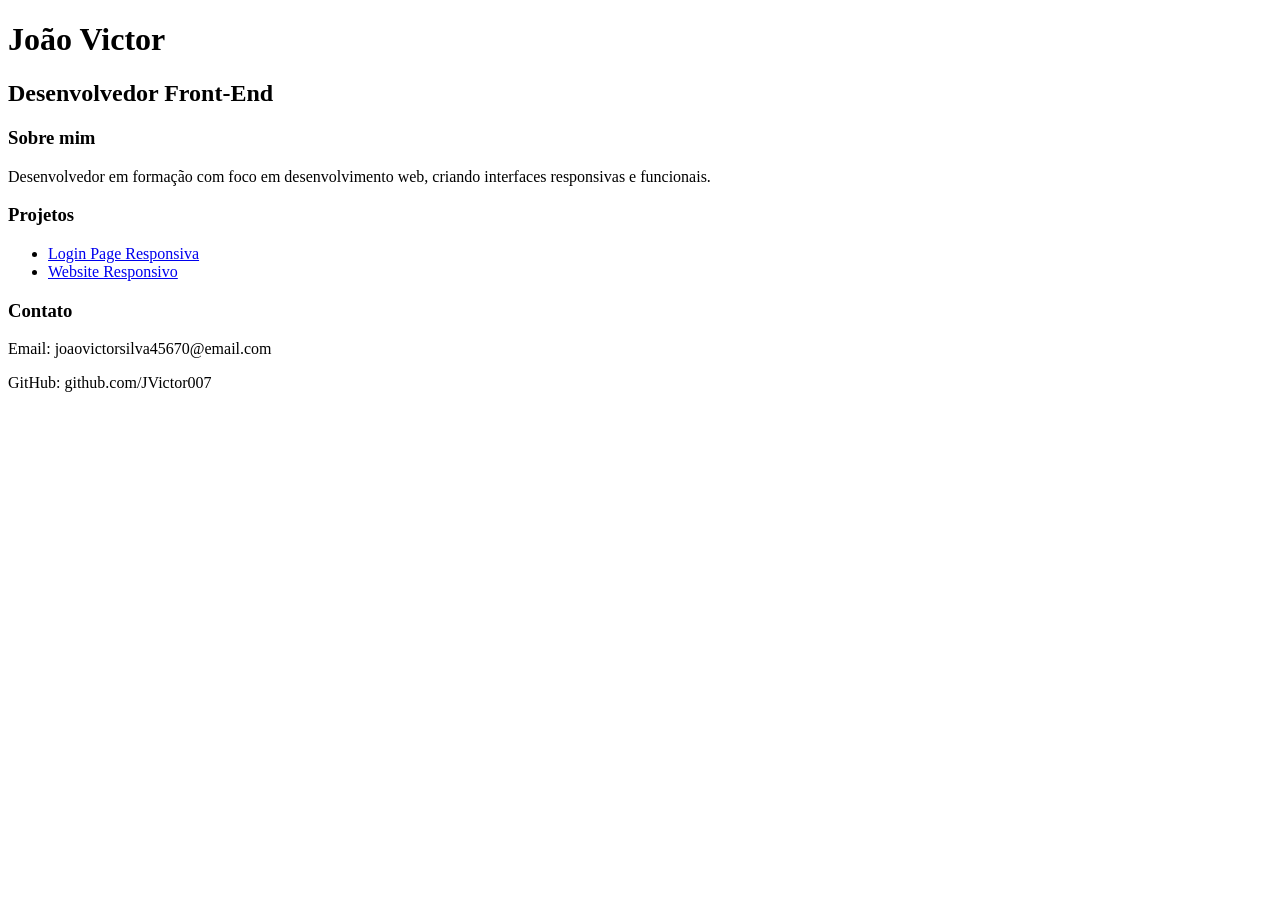
==== index.html @ 4271b24f "Update and rename vt17.html to index.html" ====
<!DOCTYPE html>
<html lang="pt-BR">
<head>
  <meta charset="UTF-8">
  <meta name="viewport" content="width=device-width, initial-scale=1.0">
  <title>João Victor | Portfólio</title>
</head>

<body>

  <h1>João Victor</h1>
  <h2>Desenvolvedor Front-End</h2>

  <h3>Sobre mim</h3>
  <p>Desenvolvedor em formação com foco em desenvolvimento web, criando interfaces responsivas e funcionais.</p>

  <h3>Projetos</h3>
  <ul>
    <li><a href="https://github.com/JVictor007/login-page-responsive">Login Page Responsiva</a></li>
    <li><a href="https://github.com/JVictor007/responsive-website-project">Website Responsivo</a></li>
  </ul>

  <h3>Contato</h3>
  <p>Email: joaovictorsilva45670@email.com</p>
  <p>GitHub: github.com/JVictor007</p>

</body>
</html>
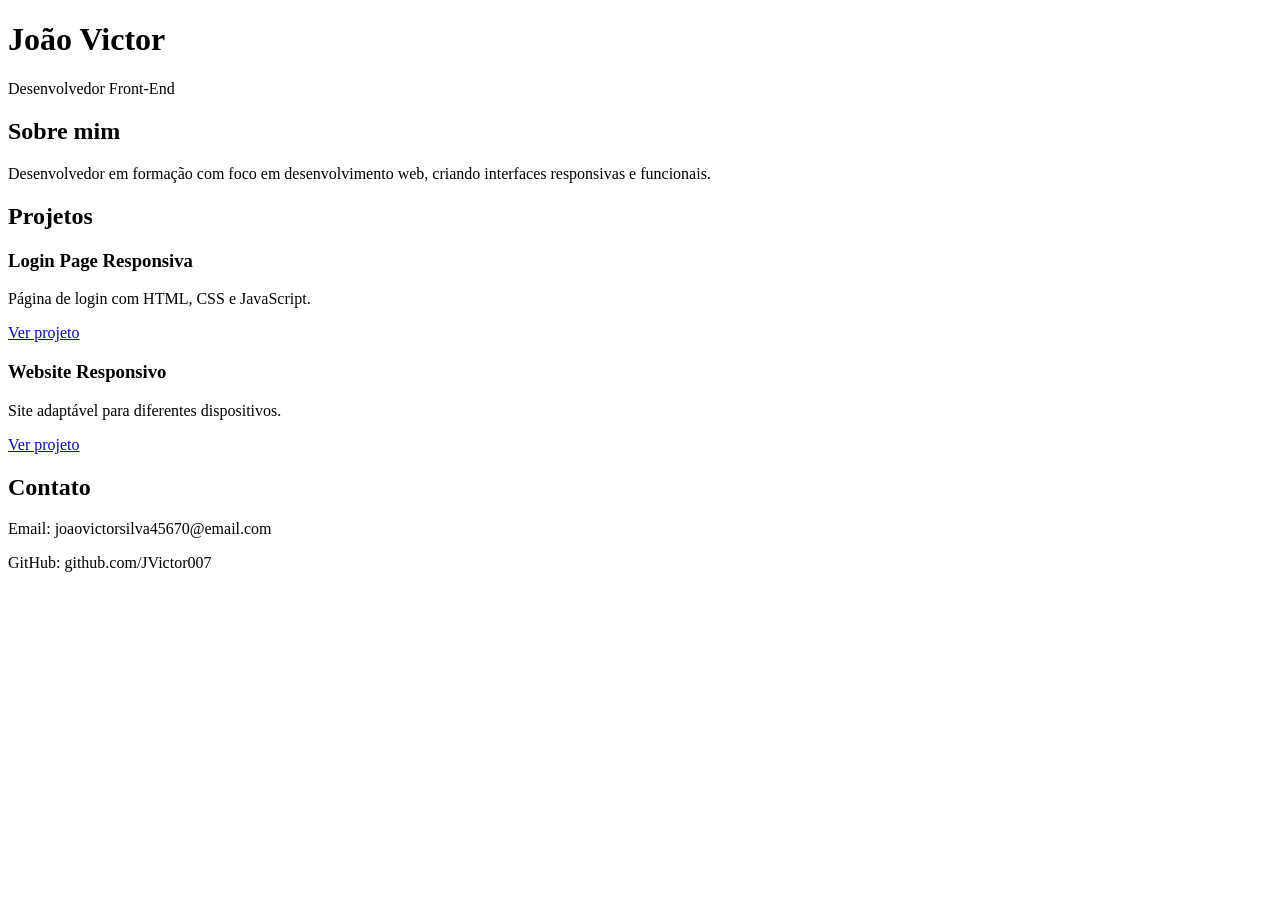
==== commit d0cddaad: "Update index.html" ====
--- a/index.html
+++ b/index.html
@@ -4,25 +4,41 @@
   <meta charset="UTF-8">
   <meta name="viewport" content="width=device-width, initial-scale=1.0">
   <title>João Victor | Portfólio</title>
+  <link rel="stylesheet" href="style.css">
 </head>
 
 <body>
 
-  <h1>João Victor</h1>
-  <h2>Desenvolvedor Front-End</h2>
+  <header>
+    <h1>João Victor</h1>
+    <p>Desenvolvedor Front-End</p>
+  </header>
 
-  <h3>Sobre mim</h3>
-  <p>Desenvolvedor em formação com foco em desenvolvimento web, criando interfaces responsivas e funcionais.</p>
+  <section>
+    <h2>Sobre mim</h2>
+    <p>Desenvolvedor em formação com foco em desenvolvimento web, criando interfaces responsivas e funcionais.</p>
+  </section>
 
-  <h3>Projetos</h3>
-  <ul>
-    <li><a href="https://github.com/JVictor007/login-page-responsive">Login Page Responsiva</a></li>
-    <li><a href="https://github.com/JVictor007/responsive-website-project">Website Responsivo</a></li>
-  </ul>
+  <section>
+    <h2>Projetos</h2>
+    <div class="projeto">
+      <h3>Login Page Responsiva</h3>
+      <p>Página de login com HTML, CSS e JavaScript.</p>
+      <a href="https://github.com/JVictor007/login-page-responsive" target="_blank">Ver projeto</a>
+    </div>
 
-  <h3>Contato</h3>
-  <p>Email: joaovictorsilva45670@email.com</p>
-  <p>GitHub: github.com/JVictor007</p>
+    <div class="projeto">
+      <h3>Website Responsivo</h3>
+      <p>Site adaptável para diferentes dispositivos.</p>
+      <a href="https://github.com/JVictor007/responsive-website-project" target="_blank">Ver projeto</a>
+    </div>
+  </section>
+
+  <section>
+    <h2>Contato</h2>
+    <p>Email: joaovictorsilva45670@email.com</p>
+    <p>GitHub: github.com/JVictor007</p>
+  </section>
 
 </body>
 </html>
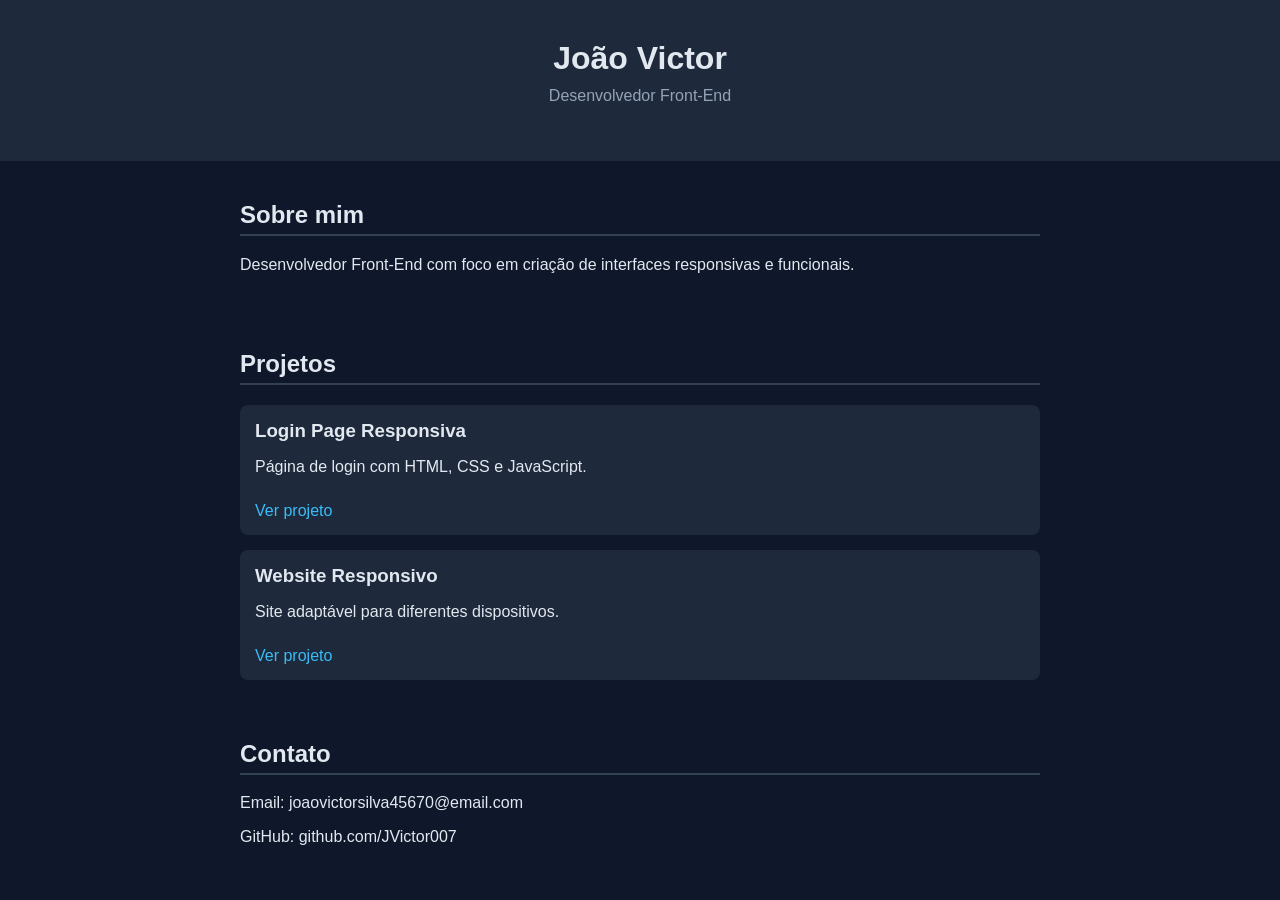
==== commit 327dcc38: "Update index.html" ====
--- a/index.html
+++ b/index.html
@@ -16,7 +16,7 @@
 
   <section>
     <h2>Sobre mim</h2>
-    <p>Desenvolvedor em formação com foco em desenvolvimento web, criando interfaces responsivas e funcionais.</p>
+    <p>Desenvolvedor Front-End com foco em criação de interfaces responsivas e funcionais.</p>
   </section>
 
   <section>
--- a/style.css
+++ b/style.css
@@ -0,0 +1,55 @@
+body {
+  font-family: Arial, sans-serif;
+  margin: 0;
+  background-color: #0f172a;
+  color: #e2e8f0;
+}
+
+header {
+  background-color: #1e293b;
+  text-align: center;
+  padding: 40px 20px;
+}
+
+header h1 {
+  margin: 0;
+  font-size: 32px;
+}
+
+header p {
+  margin-top: 10px;
+  color: #94a3b8;
+}
+
+section {
+  padding: 20px;
+  max-width: 800px;
+  margin: auto;
+}
+
+h2 {
+  border-bottom: 2px solid #334155;
+  padding-bottom: 5px;
+}
+
+.projeto {
+  background-color: #1e293b;
+  padding: 15px;
+  margin-top: 15px;
+  border-radius: 8px;
+}
+
+.projeto h3 {
+  margin: 0;
+}
+
+.projeto a {
+  display: inline-block;
+  margin-top: 10px;
+  color: #38bdf8;
+  text-decoration: none;
+}
+
+.projeto a:hover {
+  text-decoration: underline;
+}
